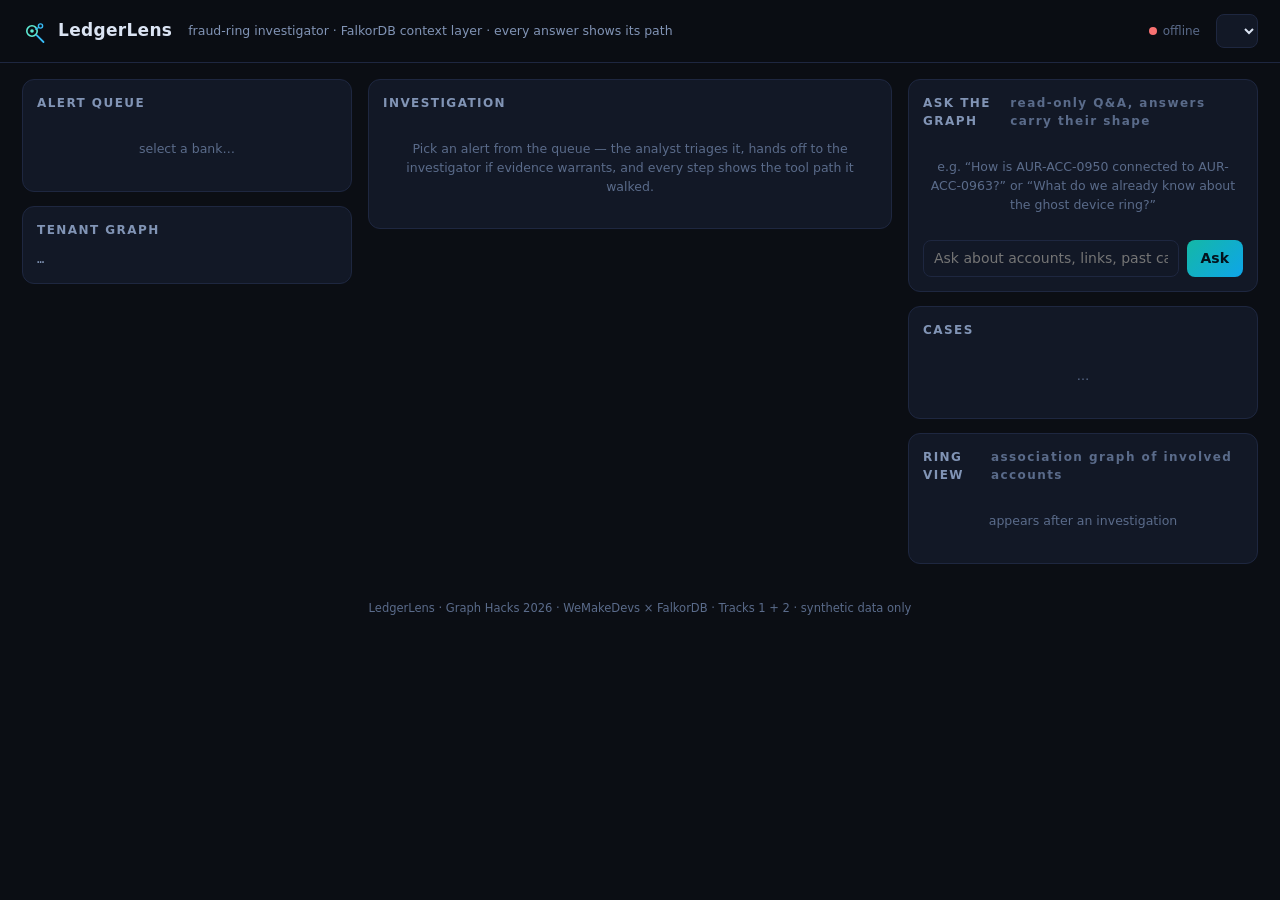
==== static/console.html @ 5d5193ed "Agents, console, MCP, tests, docs, deploy artifacts - two-agent investigation loop (intake-analyst -" ====
<!DOCTYPE html>
<html lang="en">
<head>
<meta charset="utf-8">
<meta name="viewport" content="width=device-width, initial-scale=1">
<title>LedgerLens — fraud-ring investigator</title>
<style>
  :root {
    --bg: #0b0e14; --panel: #121826; --panel2: #0f1420; --line: #1e2740;
    --text: #dbe4f3; --dim: #8194b5; --faint: #5a6b8a;
    --accent: #5eead4; --accent2: #38bdf8; --warn: #fbbf24; --bad: #f87171; --good: #34d399;
    --mono: ui-monospace, "SF Mono", "Cascadia Code", Menlo, Consolas, monospace;
  }
  * { box-sizing: border-box; margin: 0; padding: 0; }
  body { background: var(--bg); color: var(--text); font: 14px/1.5 ui-sans-serif, system-ui, "Segoe UI", sans-serif; }
  header { display: flex; align-items: center; gap: 16px; padding: 14px 22px; border-bottom: 1px solid var(--line); position: sticky; top: 0; background: rgba(11,14,20,.92); backdrop-filter: blur(6px); z-index: 10; }
  .logo { display: flex; align-items: center; gap: 10px; font-weight: 700; font-size: 17px; letter-spacing: .3px; }
  .logo svg { display: block; }
  .tagline { color: var(--dim); font-size: 12.5px; }
  header .spacer { flex: 1; }
  select, button, input { font: inherit; }
  select, input { background: var(--panel); color: var(--text); border: 1px solid var(--line); border-radius: 8px; padding: 7px 10px; }
  button { background: linear-gradient(135deg, #14b8a6, #0ea5e9); color: #04121c; font-weight: 700; border: 0; border-radius: 8px; padding: 8px 14px; cursor: pointer; }
  button:disabled { opacity: .45; cursor: wait; }
  button.ghost { background: var(--panel); color: var(--accent); border: 1px solid var(--line); font-weight: 500; }
  #health { display: flex; align-items: center; gap: 6px; color: var(--faint); font-size: 12px; }
  .dot { width: 8px; height: 8px; border-radius: 50%; background: var(--bad); }
  .dot.ok { background: var(--good); }
  main { display: grid; grid-template-columns: 330px 1fr 350px; gap: 16px; padding: 16px 22px; max-width: 1650px; margin: 0 auto; }
  .col { display: flex; flex-direction: column; gap: 14px; min-width: 0; }
  .panel { background: var(--panel); border: 1px solid var(--line); border-radius: 12px; padding: 14px; }
  .panel h2 { font-size: 12px; text-transform: uppercase; letter-spacing: .12em; color: var(--dim); margin-bottom: 10px; display: flex; justify-content: space-between; align-items: center; }
  .alert-card { background: var(--panel2); border: 1px solid var(--line); border-radius: 10px; padding: 12px; margin-bottom: 10px; }
  .alert-card .row1 { display: flex; justify-content: space-between; gap: 8px; margin-bottom: 6px; }
  .alert-id { font-family: var(--mono); font-size: 12px; color: var(--accent2); }
  .sev { font-size: 11px; font-weight: 700; padding: 2px 8px; border-radius: 999px; }
  .sev.s5, .sev.s4 { background: rgba(248,113,113,.16); color: var(--bad); }
  .sev.s3 { background: rgba(251,191,36,.16); color: var(--warn); }
  .sev.s2, .sev.s1 { background: rgba(139,164,199,.14); color: var(--dim); }
  .alert-kind { color: var(--dim); font-size: 12px; margin-bottom: 6px; font-family: var(--mono); }
  .alert-summary { color: var(--text); font-size: 13px; margin-bottom: 10px; }
  .alert-card button { width: 100%; padding: 7px; }
  .verdict { background: var(--panel2); border: 1px solid var(--line); border-left: 3px solid var(--accent); border-radius: 10px; padding: 12px 14px; margin-bottom: 12px; }
  .verdict .head { display: flex; gap: 8px; align-items: center; margin-bottom: 8px; flex-wrap: wrap; }
  .agent-name { font-weight: 700; font-size: 13px; }
  .shape { font-family: var(--mono); font-size: 11px; padding: 2px 8px; border-radius: 6px; background: rgba(94,234,212,.13); color: var(--accent); }
  .shape.from_memory { background: rgba(56,189,248,.13); color: var(--accent2); }
  .shape.not_in_graph { background: rgba(251,191,36,.13); color: var(--warn); }
  .shape.unknown_entity { background: rgba(139,164,199,.13); color: var(--dim); }
  .shape.action { background: rgba(52,211,153,.13); color: var(--good); }
  .conf { color: var(--faint); font-size: 11.5px; }
  .verdict .body { font-size: 13px; white-space: pre-wrap; }
  .handoff { display: flex; align-items: center; gap: 8px; color: var(--accent2); font-size: 12px; font-family: var(--mono); margin: -6px 0 12px 4px; }
  .turn { display: flex; gap: 10px; padding: 6px 10px; border-bottom: 1px solid var(--line); font-size: 12.5px; align-items: baseline; }
  .turn:last-child { border-bottom: 0; }
  .turn .agent { flex: 0 0 130px; font-family: var(--mono); font-size: 11px; color: var(--faint); text-align: right; }
  .turn .tool { font-family: var(--mono); color: var(--accent2); flex: 0 0 175px; }
  .turn .summ { color: var(--dim); overflow: hidden; text-overflow: ellipsis; }
  .turn.err .summ, .turn.err .tool { color: var(--warn); }
  .case-row { padding: 9px 10px; border: 1px solid var(--line); background: var(--panel2); border-radius: 10px; margin-bottom: 9px; cursor: pointer; }
  .case-row:hover { border-color: var(--accent); }
  .case-row .t { font-weight: 600; font-size: 13px; margin-bottom: 3px; }
  .case-row .m { color: var(--dim); font-size: 12px; display: flex; gap: 10px; }
  .badge { font-size: 11px; font-weight: 700; padding: 1px 7px; border-radius: 5px; }
  .badge.closed { background: rgba(52,211,153,.13); color: var(--good); }
  .badge.open { background: rgba(251,191,36,.13); color: var(--warn); }
  .chatbox { display: flex; gap: 8px; margin-top: 8px; }
  .chatbox input { flex: 1; }
  .msg { background: var(--panel2); border: 1px solid var(--line); border-radius: 10px; padding: 10px 12px; margin-bottom: 9px; font-size: 13px; }
  .msg .q { color: var(--dim); font-size: 12px; margin-bottom: 4px; }
  .graphviz { width: 100%; height: auto; }
  .legend { display: flex; gap: 12px; color: var(--faint); font-size: 11px; margin-top: 6px; flex-wrap: wrap; }
  .legend span b { display: inline-block; width: 9px; height: 9px; border-radius: 50%; margin-right: 4px; }
  .empty { color: var(--faint); font-size: 12.5px; padding: 18px 0; text-align: center; }
  .stats { color: var(--dim); font-size: 12px; font-family: var(--mono); line-height: 1.7; }
  a { color: var(--accent2); }
  footer { text-align: center; color: var(--faint); font-size: 11.5px; padding: 20px; }
</style>
</head>
<body>
<header>
  <div class="logo">
    <svg width="26" height="26" viewBox="0 0 26 26" fill="none">
      <circle cx="10" cy="13" r="5.2" stroke="#5eead4" stroke-width="1.6"/>
      <circle cx="10" cy="13" r="1.8" fill="#5eead4"/>
      <path d="M14.6 17.2 L21.5 24" stroke="#38bdf8" stroke-width="1.8" stroke-linecap="round"/>
      <circle cx="18.5" cy="8" r="2.1" stroke="#38bdf8" stroke-width="1.4"/>
      <path d="M13.2 11.4 L17.2 9.2" stroke="#38bdf8" stroke-width="1.2"/>
    </svg>
    LedgerLens
  </div>
  <div class="tagline">fraud-ring investigator · FalkorDB context layer · every answer shows its path</div>
  <div class="spacer"></div>
  <div id="health"><span class="dot" id="hdot"></span><span id="htxt">…</span></div>
  <select id="tenant"></select>
</header>

<main>
  <div class="col">
    <div class="panel">
      <h2>Alert queue <span id="alert-count"></span></h2>
      <div id="alerts"><div class="empty">select a bank…</div></div>
    </div>
    <div class="panel">
      <h2>Tenant graph</h2>
      <div class="stats" id="stats">…</div>
    </div>
  </div>

  <div class="col">
    <div class="panel">
      <h2>Investigation <span id="inv-status"></span></h2>
      <div id="investigation"><div class="empty">Pick an alert from the queue — the analyst triages it, hands off to the investigator if evidence warrants, and every step shows the tool path it walked.</div></div>
    </div>
  </div>

  <div class="col">
    <div class="panel">
      <h2>Ask the graph <span style="color:var(--faint);text-transform:none">read-only Q&amp;A, answers carry their shape</span></h2>
      <div id="chatlog"><div class="empty">e.g. “How is AUR-ACC-0950 connected to AUR-ACC-0963?” or “What do we already know about the ghost device ring?”</div></div>
      <div class="chatbox">
        <input id="chat-input" placeholder="Ask about accounts, links, past cases…" autocomplete="off">
        <button id="chat-send">Ask</button>
      </div>
    </div>
    <div class="panel">
      <h2>Cases</h2>
      <div id="cases"><div class="empty">…</div></div>
    </div>
    <div class="panel">
      <h2>Ring view <span style="color:var(--faint);text-transform:none">association graph of involved accounts</span></h2>
      <div id="ringview" class="empty">appears after an investigation</div>
      <div class="legend" id="ringlegend" style="display:none">
        <span><b style="background:var(--good)"></b>active</span>
        <span><b style="background:var(--bad)"></b>frozen</span>
        <span><b style="background:var(--faint)"></b>line = shared device / address / owner</span>
      </div>
    </div>
  </div>
</main>
<footer>LedgerLens · Graph Hacks 2026 · WeMakeDevs × FalkorDB · Tracks 1 + 2 · synthetic data only</footer>

<script>
const $ = (id) => document.getElementById(id);
let TENANT = null;
let CHAT_SESSION = null;

async function api(path, opts) {
  const res = await fetch(path, opts);
  if (!res.ok) throw new Error((await res.json().catch(() => ({}))).detail || res.status);
  return res.json();
}

function el(html) { const t = document.createElement('template'); t.innerHTML = html.trim(); return t.content.firstChild; }
const esc = (s) => String(s ?? '').replace(/[&<>"']/g, c => ({'&':'&amp;','<':'&lt;','>':'&gt;','"':'&quot;',"'":'&#39;'}[c]));

function shapeBadge(shape) {
  return `<span class="shape ${esc(shape)}">${esc(shape)}</span>`;
}
function sevClass(s) { return 's' + Math.max(1, Math.min(5, s)); }

async function loadHealth() {
  try {
    const h = await api('/healthz');
    $('hdot').className = 'dot' + (h.ok ? ' ok' : '');
    $('htxt').textContent = h.ok ? `FalkorDB ✓ (${h.tenants.length} tenants) · LLM ${h.llm_configured ? '✓' : '✗'}` : 'FalkorDB down';
    const sel = $('tenant');
    sel.innerHTML = (h.tenants || []).map(t => `<option ${t === TENANT ? 'selected' : ''}>${esc(t)}</option>`).join('');
    if (!TENANT && h.tenants.length) { TENANT = h.tenants[0]; sel.value = TENANT; }
    if (h.tenants.length) refreshTenant();
  } catch (e) { $('htxt').textContent = 'offline'; }
}

function refreshTenant() {
  loadAlerts(); loadStats(); loadCases();
}

async function loadStats() {
  const s = await api(`/api/tenants/${TENANT}/stats`);
  const nodes = (s.data?.nodes || []).map(n => `${n.label}: ${n.count}`).join('<br>');
  $('stats').innerHTML = esc(s.summary || '') + '<br><br>' + nodes;
}

async function loadAlerts() {
  const r = await api(`/api/tenants/${TENANT}/alerts?status=open`);
  const wrap = $('alerts');
  $('alert-count').textContent = r.data.alerts.length + ' open';
  wrap.innerHTML = '';
  if (!r.data.alerts.length) { wrap.innerHTML = '<div class="empty">no open alerts</div>'; return; }
  r.data.alerts.forEach(a => {
    const card = el(`<div class="alert-card">
      <div class="row1"><span class="alert-id">${esc(a.id)}</span><span class="sev ${sevClass(a.severity)}">sev ${a.severity}</span></div>
      <div class="alert-kind">${esc(a.kind)} · ${esc(a.account)} (${esc(a.account_name)}) · ${esc((a.amount||0).toLocaleString())}</div>
      <div class="alert-summary">${esc(a.summary)}</div>
      <button onclick="investigate('${esc(a.id)}', this)">Investigate</button>
    </div>`);
    wrap.appendChild(card);
  });
}

async function loadCases() {
  const r = await api(`/api/tenants/${TENANT}/cases`);
  const wrap = $('cases');
  wrap.innerHTML = '';
  if (!r.data.cases.length) { wrap.innerHTML = '<div class="empty">no cases yet</div>'; return; }
  r.data.cases.slice(0, 12).forEach(c => {
    const row = el(`<div class="case-row" onclick="openCase('${esc(c.id)}')">
      <div class="t">${esc(c.title)}</div>
      <div class="m"><span>${esc(c.id)}</span><span class="badge ${esc(c.status)}">${esc(c.status)}</span><span>sev ${c.severity}</span></div>
    </div>`);
    wrap.appendChild(row);
  });
}

async function openCase(id) {
  const r = await api(`/api/tenants/${TENANT}/case/${id}`);
  const d = r.data;
  const div = el(`<div class="msg"><div class="q">${esc(d.id)} · ${esc(d.title)} <span class="badge ${esc(d.status)}">${esc(d.status)}</span></div>
    <div><b>Outcome:</b> ${esc(d.outcome || '—')}</div>
    <div style="margin-top:6px;color:var(--dim)"><b>Findings:</b><br>${(d.findings||[]).map(f => '· ' + esc(f.text)).join('<br>') || '—'}</div>
    <div style="margin-top:6px;color:var(--dim)"><b>Actions:</b><br>${(d.actions||[]).map(a => `· ${esc(a.kind)} @ ${esc(a.at)} — ${esc(a.reason||'')}`).join('<br>') || '—'}</div>
  </div>`);
  $('chatlog').prepend(div);
}

async function investigate(alertId, btn) {
  if (btn) btn.disabled = true;
  $('inv-status').textContent = '· running…';
  $('investigation').innerHTML = '<div class="empty">Analyst walking the graph…</div>';
  try {
    const r = await api(`/api/tenants/${TENANT}/investigate`, {
      method: 'POST', headers: {'Content-Type': 'application/json'},
      body: JSON.stringify({alert_id: alertId}),
    });
    renderInvestigation(r);
  } catch (e) {
    $('investigation').innerHTML = `<div class="empty">investigation failed: ${esc(e.message)}</div>`;
  }
  if (btn) btn.disabled = false;
  $('inv-status').textContent = '';
  loadAlerts(); loadCases();
}

function renderInvestigation(r) {
  const box = $('investigation');
  box.innerHTML = '';
  if (r.analyst_final) {
    box.appendChild(el(`<div class="verdict">
      <div class="head"><span class="agent-name">intake-analyst</span>${shapeBadge(r.analyst_final.shape)}
        <span class="conf">confidence ${esc(r.analyst_final.confidence)} · verdict ${esc(r.analyst_final.verdict || '—')}</span></div>
      <div class="body">${esc(r.analyst_final.summary || '')}</div></div>`));
  }
  if (r.handoff) {
    box.appendChild(el(`<div class="handoff">↳ HANDS_OFF ${esc(r.analyst_session_id)} → ${esc(r.investigator_session_id)} · case ${esc(r.case_id)}</div>`));
  }
  if (r.investigator_final) {
    box.appendChild(el(`<div class="verdict" style="border-left-color:var(--accent2)">
      <div class="head"><span class="agent-name">case-investigator</span>${shapeBadge(r.investigator_final.shape)}
        <span class="conf">confidence ${esc(r.investigator_final.confidence)} · verdict ${esc(r.investigator_final.verdict || '—')}</span></div>
      <div class="body">${esc(r.investigator_final.summary || '')}</div></div>`));
  }
  if (r.turns && r.turns.length) {
    const trail = el('<div></div>');
    r.turns.forEach(t => {
      trail.appendChild(el(`<div class="turn ${t.ok ? '' : 'err'}">
        <span class="agent">${esc(t.agent)}</span><span class="tool">${t.ok ? '✓' : '✗'} ${esc(t.tool)}</span>
        <span class="summ">${esc(t.summary || '')}</span></div>`));
    });
    const wrap = el('<div class="panel" style="background:var(--panel2);padding:6px 4px;margin-top:10px"></div>');
    const h = el('<div class="turn"><span class="agent" style="color:var(--dim)">evidence trail</span><span class="tool" style="color:var(--dim)">tool</span><span class="summ" style="color:var(--dim)">result</span></div>');
    wrap.appendChild(h); wrap.appendChild(trail);
    box.appendChild(wrap);
  }
  loadRing(r);
}

async function loadRing(r) {
  const ids = new Set();
  (r.turns || []).forEach(t => {
    if (t.tool === 'find_rings') return;
    if (t.tool === 'freeze_account') ids.add(t.arguments.account_id);
    if (t.tool === 'open_case') (t.arguments.account_ids || []).forEach(i => ids.add(i));
    if (t.tool === 'get_account_profile') ids.add(t.arguments.account_id);
  });
  // include the biggest component found during the investigation
  (r.turns || []).forEach(t => {
    if (t.tool === 'find_rings' && t.data && t.data.components) {
      const best = t.data.components.slice().sort((a, b) => b.internal_transfer_edges - a.internal_transfer_edges)[0];
      if (best) best.member_ids.forEach(i => ids.add(i));
    }
  });
  if (!ids.size) return;
  const g = await api(`/api/tenants/${TENANT}/graph?ids=${encodeURIComponent([...ids].join(','))}`);
  drawRing(g.data);
}

function drawRing(data) {
  const nodes = data.nodes, edges = data.edges;
  if (!nodes.length) return;
  const W = 320, H = 250, cx = W / 2, cy = H / 2, R = Math.min(W, H) / 2 - 34;
  nodes.forEach((n, i) => {
    const a = (2 * Math.PI * i) / nodes.length - Math.PI / 2;
    n.x = cx + R * Math.cos(a); n.y = cy + R * Math.sin(a);
  });
  const byId = Object.fromEntries(nodes.map(n => [n.id, n]));
  const lines = edges.filter(e => byId[e.source] && byId[e.target])
    .map(e => `<line x1="${byId[e.source].x}" y1="${byId[e.source].y}" x2="${byId[e.target].x}" y2="${byId[e.target].y}" stroke="#5a6b8a" stroke-width="1" opacity=".55"/>`).join('');
  const circles = nodes.map(n => `
    <circle cx="${n.x}" cy="${n.y}" r="13" fill="${n.status === 'frozen' ? '#f87171' : '#34d399'}" stroke="#0b0e14" stroke-width="2"/>
    <text x="${n.x}" y="${n.y + 28}" text-anchor="middle" fill="#8194b5" font-size="9" font-family="ui-monospace,monospace">${n.id.slice(-4)}</text>`).join('');
  $('ringview').innerHTML = `<svg class="graphviz" viewBox="0 0 ${W} ${H}">${lines}${circles}</svg>`;
  $('ringlegend').style.display = 'flex';
}

async function ask() {
  const input = $('chat-input');
  const q = input.value.trim();
  if (!q) return;
  input.value = '';
  const holder = el(`<div class="msg"><div class="q">you asked: ${esc(q)}</div><div class="empty" style="padding:6px 0">walking the graph…</div></div>`);
  $('chatlog').prepend(holder);
  try {
    const r = await api(`/api/tenants/${TENANT}/ask`, {
      method: 'POST', headers: {'Content-Type': 'application/json'},
      body: JSON.stringify({message: q, session_id: CHAT_SESSION}),
    });
    CHAT_SESSION = r.session_id;
    const a = r.answer || {};
    const turns = (r.turns || []).map(t => `<div class="turn ${t.ok ? '' : 'err'}"><span class="tool" style="flex:0 0 175px">${t.ok ? '✓' : '✗'} ${esc(t.tool)}</span><span class="summ">${esc(t.summary || '')}</span></div>`).join('');
    holder.innerHTML = `<div class="q">you asked: ${esc(q)}</div>
      <div>${shapeBadge(a.shape || 'not_in_graph')} <span class="conf">confidence ${esc(a.confidence ?? '—')}</span></div>
      <div style="margin-top:6px">${esc(a.summary || r.answer_text || '')}</div>
      ${turns ? `<div style="margin-top:8px;border-top:1px solid var(--line);padding-top:6px">${turns}</div>` : ''}`;
  } catch (e) {
    holder.innerHTML = `<div class="q">you asked: ${esc(q)}</div><div style="color:var(--bad)">failed: ${esc(e.message)}</div>`;
  }
}

$('chat-send').onclick = ask;
$('chat-input').addEventListener('keydown', e => { if (e.key === 'Enter') ask(); });
$('tenant').addEventListener('change', e => { TENANT = e.target.value; CHAT_SESSION = null; refreshTenant(); });

loadHealth();
setInterval(loadHealth, 30000);
</script>
</body>
</html>
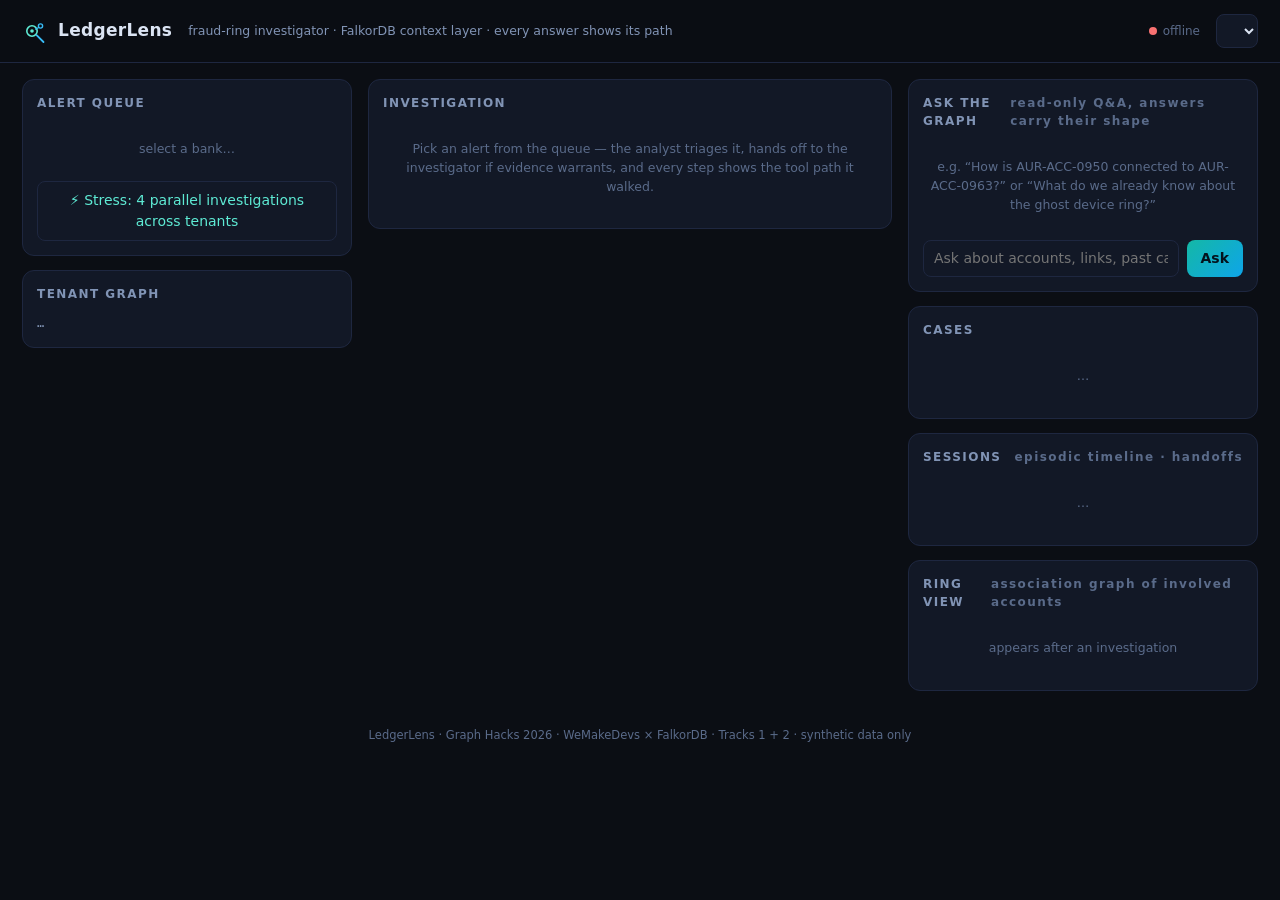
==== commit 5cf90938: "Track 2+3 depth: memory evolution, policies, sessions, concurrency demo - learn_lesson: closing a ca" ====
--- a/static/console.html
+++ b/static/console.html
@@ -98,8 +98,9 @@
 <main>
   <div class="col">
     <div class="panel">
-      <h2>Alert queue <span id="alert-count"></span></h2>
-      <div id="alerts"><div class="empty">select a bank…</div></div>
+    <h2>Alert queue <span id="alert-count"></span></h2>
+    <div id="alerts"><div class="empty">select a bank…</div></div>
+    <button class="ghost" style="width:100%;margin-top:4px" onclick="runBench(this)" id="bench-btn">⚡ Stress: 4 parallel investigations across tenants</button>
     </div>
     <div class="panel">
       <h2>Tenant graph</h2>
@@ -126,6 +127,10 @@
     <div class="panel">
       <h2>Cases</h2>
       <div id="cases"><div class="empty">…</div></div>
+    </div>
+    <div class="panel">
+      <h2>Sessions <span style="color:var(--faint);text-transform:none">episodic timeline · handoffs</span></h2>
+      <div id="sessions"><div class="empty">…</div></div>
     </div>
     <div class="panel">
       <h2>Ring view <span style="color:var(--faint);text-transform:none">association graph of involved accounts</span></h2>
@@ -163,7 +168,9 @@
   try {
     const h = await api('/healthz');
     $('hdot').className = 'dot' + (h.ok ? ' ok' : '');
-    $('htxt').textContent = h.ok ? `FalkorDB ✓ (${h.tenants.length} tenants) · LLM ${h.llm_configured ? '✓' : '✗'}` : 'FalkorDB down';
+    $('htxt').textContent = h.ok
+      ? `FalkorDB ✓ (${h.tenants.length} tenants) · LLM ${h.llm_configured ? '✓' : '✗'}${h.live_feed ? ' · LIVE feed' : ''}`
+      : 'FalkorDB down';
     const sel = $('tenant');
     sel.innerHTML = (h.tenants || []).map(t => `<option ${t === TENANT ? 'selected' : ''}>${esc(t)}</option>`).join('');
     if (!TENANT && h.tenants.length) { TENANT = h.tenants[0]; sel.value = TENANT; }
@@ -172,7 +179,24 @@
 }
 
 function refreshTenant() {
-  loadAlerts(); loadStats(); loadCases();
+  loadAlerts(); loadStats(); loadCases(); loadSessions();
+}
+
+async function loadSessions() {
+  const r = await api(`/api/tenants/${TENANT}/sessions`);
+  const wrap = $('sessions');
+  wrap.innerHTML = '';
+  if (!r.data.sessions.length) { wrap.innerHTML = '<div class="empty">no sessions yet</div>'; return; }
+  r.data.sessions.slice(0, 10).forEach(s => {
+    const handoff = (s.handed_from && s.handed_from.length)
+      ? `<div style="color:var(--accent2);font-size:11px;font-family:var(--mono)">↳ hands_off from ${esc(s.handed_from[0])}</div>` : '';
+    wrap.appendChild(el(`<div class="case-row">
+      <div class="t" style="font-size:12.5px">${esc(s.agent)} <span style="color:var(--faint);font-family:var(--mono)">${esc(s.id)}</span></div>
+      ${handoff}
+      <div class="m"><span>${esc((s.started_at || '').replace('T',' ').split('+')[0])}</span>
+      <span>📝 ${s.findings} finding(s)</span><span>💬 ${s.messages} msg(s)</span></div>
+    </div>`));
+  });
 }
 
 async function loadStats() {
@@ -215,7 +239,8 @@
 async function openCase(id) {
   const r = await api(`/api/tenants/${TENANT}/case/${id}`);
   const d = r.data;
-  const div = el(`<div class="msg"><div class="q">${esc(d.id)} · ${esc(d.title)} <span class="badge ${esc(d.status)}">${esc(d.status)}</span></div>
+  const div = el(`<div class="msg"><div class="q">${esc(d.id)} · ${esc(d.title)} <span class="badge ${esc(d.status)}">${esc(d.status)}</span>
+      <a href="/api/tenants/${TENANT}/case/${esc(id)}/report" target="_blank" style="float:right;font-size:11.5px">📄 report.md</a></div>
     <div><b>Outcome:</b> ${esc(d.outcome || '—')}</div>
     <div style="margin-top:6px;color:var(--dim)"><b>Findings:</b><br>${(d.findings||[]).map(f => '· ' + esc(f.text)).join('<br>') || '—'}</div>
     <div style="margin-top:6px;color:var(--dim)"><b>Actions:</b><br>${(d.actions||[]).map(a => `· ${esc(a.kind)} @ ${esc(a.at)} — ${esc(a.reason||'')}`).join('<br>') || '—'}</div>
@@ -295,7 +320,7 @@
 }
 
 function drawRing(data) {
-  const nodes = data.nodes, edges = data.edges;
+  const nodes = data.nodes, edges = data.edges, transfers = data.transfers || [];
   if (!nodes.length) return;
   const W = 320, H = 250, cx = W / 2, cy = H / 2, R = Math.min(W, H) / 2 - 34;
   nodes.forEach((n, i) => {
@@ -305,11 +330,31 @@
   const byId = Object.fromEntries(nodes.map(n => [n.id, n]));
   const lines = edges.filter(e => byId[e.source] && byId[e.target])
     .map(e => `<line x1="${byId[e.source].x}" y1="${byId[e.source].y}" x2="${byId[e.target].x}" y2="${byId[e.target].y}" stroke="#5a6b8a" stroke-width="1" opacity=".55"/>`).join('');
+  const money = transfers.filter(e => byId[e.source] && byId[e.target])
+    .map(e => `<line x1="${byId[e.source].x}" y1="${byId[e.source].y}" x2="${byId[e.target].x}" y2="${byId[e.target].y}" stroke="#38bdf8" stroke-width="1.8" stroke-dasharray="4 3" opacity=".8"/>`).join('');
   const circles = nodes.map(n => `
     <circle cx="${n.x}" cy="${n.y}" r="13" fill="${n.status === 'frozen' ? '#f87171' : '#34d399'}" stroke="#0b0e14" stroke-width="2"/>
     <text x="${n.x}" y="${n.y + 28}" text-anchor="middle" fill="#8194b5" font-size="9" font-family="ui-monospace,monospace">${n.id.slice(-4)}</text>`).join('');
-  $('ringview').innerHTML = `<svg class="graphviz" viewBox="0 0 ${W} ${H}">${lines}${circles}</svg>`;
+  $('ringview').innerHTML = `<svg class="graphviz" viewBox="0 0 ${W} ${H}">${lines}${money}${circles}</svg>`;
   $('ringlegend').style.display = 'flex';
+}
+
+async function runBench(btn) {
+  if (btn) { btn.disabled = true; btn.textContent = '⚡ running parallel investigations…'; }
+  const box = $('investigation');
+  $('inv-status').textContent = '· stress bench';
+  box.innerHTML = '<div class="empty">Running 4 parallel investigations across tenants — watch the case list grow…</div>';
+  try {
+    const r = await api('/api/bench', {method: 'POST'});
+    box.innerHTML = '';
+    const rows = (r.results || []).map(x => `<div class="turn"><span class="agent">${esc(x.tenant)}</span><span class="tool">${esc(x.alert_id)}</span><span class="summ">${x.error ? '✗ ' + esc(x.error) : '✓ ' + esc(x.verdict || 'no_case') + ' · ' + esc(x.seconds) + 's · ' + esc(x.tool_calls) + ' tool calls · case ' + esc(x.case_id || '—')}</span></div>`).join('');
+    box.appendChild(el(`<div class="verdict"><div class="head"><span class="agent-name">stress bench</span><span class="shape action">high-concurrency</span><span class="conf">${esc(r.parallelism)} parallel investigations · ${esc(r.wall_seconds)}s wall time</span></div>${rows}</div>`));
+  } catch (e) {
+    box.innerHTML = `<div class="empty">bench failed: ${esc(e.message)}</div>`;
+  }
+  if (btn) { btn.disabled = false; btn.textContent = '⚡ Stress: 4 parallel investigations across tenants'; }
+  $('inv-status').textContent = '';
+  loadAlerts(); loadCases(); loadSessions();
 }
 
 async function ask() {
@@ -328,6 +373,8 @@
     const a = r.answer || {};
     const turns = (r.turns || []).map(t => `<div class="turn ${t.ok ? '' : 'err'}"><span class="tool" style="flex:0 0 175px">${t.ok ? '✓' : '✗'} ${esc(t.tool)}</span><span class="summ">${esc(t.summary || '')}</span></div>`).join('');
     holder.innerHTML = `<div class="q">you asked: ${esc(q)}</div>
+      ${r.recalled && (r.recalled.findings || r.recalled.prior_session)
+        ? `<div style="color:var(--accent2);font-size:11.5px;margin-bottom:6px">🧠 new session — recalled ${esc(r.recalled.findings)} finding(s) from prior sessions${r.recalled.prior_session ? ' · prior chat: ' + esc(r.recalled.prior_session) : ''}</div>` : ''}
       <div>${shapeBadge(a.shape || 'not_in_graph')} <span class="conf">confidence ${esc(a.confidence ?? '—')}</span></div>
       <div style="margin-top:6px">${esc(a.summary || r.answer_text || '')}</div>
       ${turns ? `<div style="margin-top:8px;border-top:1px solid var(--line);padding-top:6px">${turns}</div>` : ''}`;
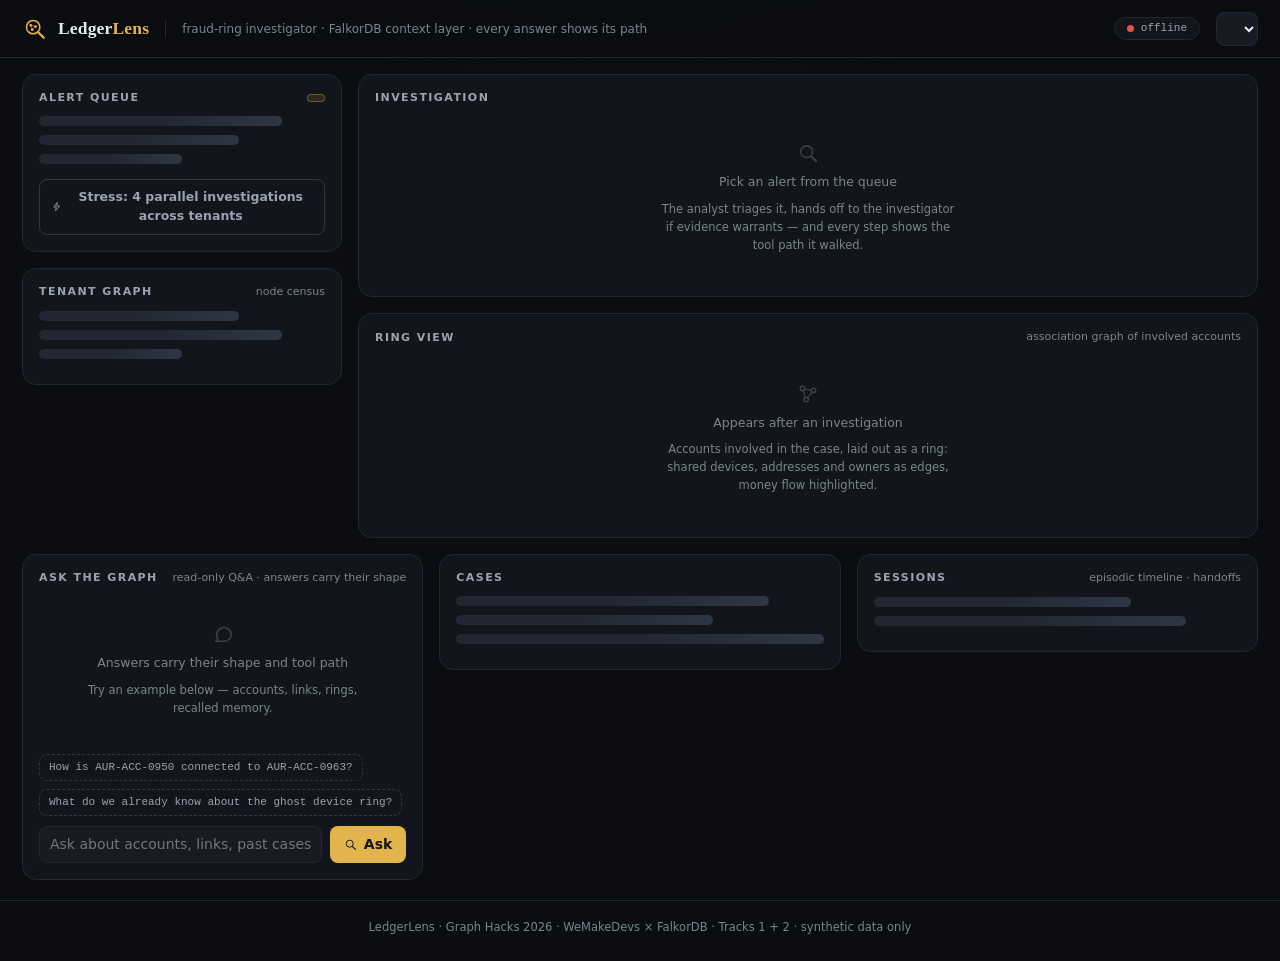
==== commit 42051213: "console: full UI/UX redesign — forensic-ledger design system Replace the teal-on-navy default look w" ====
--- a/static/console.html
+++ b/static/console.html
@@ -3,144 +3,323 @@
 <head>
 <meta charset="utf-8">
 <meta name="viewport" content="width=device-width, initial-scale=1">
+<meta name="color-scheme" content="dark">
 <title>LedgerLens — fraud-ring investigator</title>
+<link rel="icon" type="image/svg+xml" href="data:image/svg+xml,%3Csvg xmlns='http://www.w3.org/2000/svg' viewBox='0 0 28 28'%3E%3Crect width='28' height='28' rx='6' fill='%230B0D11'/%3E%3Ccircle cx='12' cy='12' r='7.2' stroke='%23E3B34C' stroke-width='1.7' fill='none'/%3E%3Cpath d='M17.2 17.2L23.4 23.4' stroke='%23E3B34C' stroke-width='2.4' stroke-linecap='round'/%3E%3Ccircle cx='9.5' cy='10' r='1.5' fill='%23E3B34C'/%3E%3Ccircle cx='14.6' cy='11.4' r='1.5' fill='%23E3B34C'/%3E%3Ccircle cx='11' cy='14.6' r='1.5' fill='%23E3B34C'/%3E%3C/svg%3E">
 <style>
   :root {
-    --bg: #0b0e14; --panel: #121826; --panel2: #0f1420; --line: #1e2740;
-    --text: #dbe4f3; --dim: #8194b5; --faint: #5a6b8a;
-    --accent: #5eead4; --accent2: #38bdf8; --warn: #fbbf24; --bad: #f87171; --good: #34d399;
+    /* forensic-ledger palette — one brand accent, semantic colors stay functional */
+    --bg: #0b0d11; --surface: #12151c; --surface-2: #171b24;
+    --line: #222733; --line-2: #2f3644;
+    --text: #e7eaf0; --dim: #9ba3b2; --faint: #79858d;
+    --gold: #e3b34c; --gold-hi: #f2cd7e; --gold-ink: #14161a;
+    --gold-dim: rgba(227,179,76,.13); --gold-line: rgba(227,179,76,.35);
+    --info: #6ba6e8; --good: #3ecf8e; --bad: #e5534b; --warn: #ee9d4a;
     --mono: ui-monospace, "SF Mono", "Cascadia Code", Menlo, Consolas, monospace;
+    --serif: Georgia, "Times New Roman", serif;
+    --sans: ui-sans-serif, system-ui, "Segoe UI", Roboto, "Helvetica Neue", sans-serif;
   }
   * { box-sizing: border-box; margin: 0; padding: 0; }
-  body { background: var(--bg); color: var(--text); font: 14px/1.5 ui-sans-serif, system-ui, "Segoe UI", sans-serif; }
-  header { display: flex; align-items: center; gap: 16px; padding: 14px 22px; border-bottom: 1px solid var(--line); position: sticky; top: 0; background: rgba(11,14,20,.92); backdrop-filter: blur(6px); z-index: 10; }
-  .logo { display: flex; align-items: center; gap: 10px; font-weight: 700; font-size: 17px; letter-spacing: .3px; }
-  .logo svg { display: block; }
-  .tagline { color: var(--dim); font-size: 12.5px; }
+  html { scrollbar-color: var(--line-2) var(--bg); }
+  body { background: var(--bg); color: var(--text); font: 14px/1.5 var(--sans); }
+  body::before { content: ""; position: fixed; inset: 0; pointer-events: none; z-index: 0;
+    background: radial-gradient(640px 300px at 50% -100px, rgba(227,179,76,.05), transparent 70%); }
+  ::selection { background: rgba(227,179,76,.28); }
+  ::-webkit-scrollbar { width: 10px; height: 10px; }
+  ::-webkit-scrollbar-thumb { background: var(--line-2); border-radius: 5px; border: 2px solid var(--bg); }
+  :is(button, input, select, [role="button"]):focus-visible { outline: 2px solid var(--gold); outline-offset: 2px; }
+
+  /* ── header ─────────────────────────────────────────── */
+  header { display: flex; align-items: center; gap: 16px; height: 58px; padding: 0 22px;
+    border-bottom: 1px solid var(--line); position: sticky; top: 0; z-index: 10;
+    background: rgba(11,13,17,.88); backdrop-filter: blur(10px); }
+  .brand { display: flex; align-items: center; gap: 10px; }
+  .brand svg { display: block; }
+  .word { font: 700 17.5px/1 var(--serif); letter-spacing: .01em; }
+  .word i { font-style: normal; color: var(--gold); }
+  .tagline { color: var(--faint); font-size: 12px; padding-left: 16px; border-left: 1px solid var(--line); }
   header .spacer { flex: 1; }
-  select, button, input { font: inherit; }
-  select, input { background: var(--panel); color: var(--text); border: 1px solid var(--line); border-radius: 8px; padding: 7px 10px; }
-  button { background: linear-gradient(135deg, #14b8a6, #0ea5e9); color: #04121c; font-weight: 700; border: 0; border-radius: 8px; padding: 8px 14px; cursor: pointer; }
-  button:disabled { opacity: .45; cursor: wait; }
-  button.ghost { background: var(--panel); color: var(--accent); border: 1px solid var(--line); font-weight: 500; }
-  #health { display: flex; align-items: center; gap: 6px; color: var(--faint); font-size: 12px; }
-  .dot { width: 8px; height: 8px; border-radius: 50%; background: var(--bad); }
-  .dot.ok { background: var(--good); }
-  main { display: grid; grid-template-columns: 330px 1fr 350px; gap: 16px; padding: 16px 22px; max-width: 1650px; margin: 0 auto; }
-  .col { display: flex; flex-direction: column; gap: 14px; min-width: 0; }
-  .panel { background: var(--panel); border: 1px solid var(--line); border-radius: 12px; padding: 14px; }
-  .panel h2 { font-size: 12px; text-transform: uppercase; letter-spacing: .12em; color: var(--dim); margin-bottom: 10px; display: flex; justify-content: space-between; align-items: center; }
-  .alert-card { background: var(--panel2); border: 1px solid var(--line); border-radius: 10px; padding: 12px; margin-bottom: 10px; }
-  .alert-card .row1 { display: flex; justify-content: space-between; gap: 8px; margin-bottom: 6px; }
-  .alert-id { font-family: var(--mono); font-size: 12px; color: var(--accent2); }
-  .sev { font-size: 11px; font-weight: 700; padding: 2px 8px; border-radius: 999px; }
-  .sev.s5, .sev.s4 { background: rgba(248,113,113,.16); color: var(--bad); }
-  .sev.s3 { background: rgba(251,191,36,.16); color: var(--warn); }
-  .sev.s2, .sev.s1 { background: rgba(139,164,199,.14); color: var(--dim); }
-  .alert-kind { color: var(--dim); font-size: 12px; margin-bottom: 6px; font-family: var(--mono); }
-  .alert-summary { color: var(--text); font-size: 13px; margin-bottom: 10px; }
-  .alert-card button { width: 100%; padding: 7px; }
-  .verdict { background: var(--panel2); border: 1px solid var(--line); border-left: 3px solid var(--accent); border-radius: 10px; padding: 12px 14px; margin-bottom: 12px; }
+  .hpill { display: flex; align-items: center; gap: 7px; border: 1px solid var(--line); background: var(--surface);
+    border-radius: 999px; padding: 5px 12px; font: 500 11px/1 var(--mono); color: var(--dim); white-space: nowrap; }
+  .dot { width: 7px; height: 7px; border-radius: 50%; background: var(--bad); flex: none; }
+  .dot.ok { background: var(--good); box-shadow: 0 0 0 3px rgba(62,207,142,.14); }
+
+  /* ── controls ───────────────────────────────────────── */
+  select, input { font: inherit; background: var(--surface-2); color: var(--text);
+    border: 1px solid var(--line); border-radius: 8px; padding: 7px 10px; transition: border-color .14s, box-shadow .14s; }
+  select:hover, input:hover { border-color: var(--line-2); }
+  select:focus, input:focus { outline: none; border-color: var(--gold-line); box-shadow: 0 0 0 3px var(--gold-dim); }
+  button { font: inherit; }
+  .btn { display: inline-flex; align-items: center; justify-content: center; gap: 7px;
+    background: var(--gold); color: var(--gold-ink); font-weight: 650; border: 0; border-radius: 8px;
+    padding: 8px 14px; cursor: pointer; transition: background .14s, transform .1s; }
+  .btn:hover { background: var(--gold-hi); }
+  .btn:active { transform: translateY(1px); }
+  .btn:disabled { opacity: .5; cursor: wait; }
+  .btn svg { flex: none; }
+  .btn-ghost { display: inline-flex; align-items: center; justify-content: center; gap: 8px; width: 100%;
+    background: transparent; color: var(--dim); border: 1px solid var(--line-2); border-radius: 8px;
+    padding: 8px 12px; font-weight: 550; font-size: 12.5px; cursor: pointer;
+    transition: border-color .14s, background .14s, color .14s; }
+  .btn-ghost:hover { border-color: var(--gold-line); background: var(--gold-dim); color: var(--gold); }
+  .btn-ghost:disabled { opacity: .5; cursor: wait; }
+  .btn-block { width: 100%; padding: 7px 10px; font-size: 12.5px; }
+  .btn-quiet { display: inline-flex; align-items: center; justify-content: center; gap: 7px; width: 100%;
+    background: var(--gold-dim); color: var(--gold); border: 1px solid var(--gold-line); border-radius: 8px;
+    padding: 7px 10px; font-weight: 600; font-size: 12.5px; cursor: pointer;
+    transition: background .14s, color .14s, border-color .14s; }
+  .btn-quiet:hover:not(:disabled) { background: var(--gold); color: var(--gold-ink); border-color: var(--gold); }
+  .btn-quiet:disabled { opacity: .5; cursor: wait; }
+
+  /* ── layout ─────────────────────────────────────────── */
+  main { display: grid; grid-template-columns: 340px minmax(0,1fr) 360px; gap: 16px;
+    padding: 16px 22px 8px; max-width: 1640px; margin: 0 auto; position: relative; z-index: 1; }
+  .col { display: flex; flex-direction: column; gap: 16px; min-width: 0; }
+  .panel { background: var(--surface); border: 1px solid var(--line); border-radius: 14px; padding: 16px; }
+  .panel h2 { font: 700 11px/1.2 var(--sans); text-transform: uppercase; letter-spacing: .13em;
+    color: var(--dim); margin-bottom: 12px; display: flex; justify-content: space-between;
+    align-items: center; gap: 10px; flex-wrap: wrap; }
+  .h2-sub { font: 400 11px/1.3 var(--sans); text-transform: none; letter-spacing: 0; color: var(--faint); }
+  .chip { font: 600 10.5px/1 var(--mono); color: var(--gold); background: var(--gold-dim);
+    border: 1px solid var(--gold-line); padding: 3px 8px; border-radius: 999px; letter-spacing: 0; }
+
+  /* ── pills & badges ────────────────────────────────── */
+  .pill { display: inline-flex; align-items: center; font: 700 10.5px/1 var(--sans);
+    letter-spacing: .02em; padding: 3px 8px; border-radius: 999px; border: 1px solid transparent; white-space: nowrap; }
+  .pill.s5, .pill.s4 { color: var(--bad); background: rgba(229,83,75,.11); border-color: rgba(229,83,75,.32); }
+  .pill.s3 { color: var(--warn); background: rgba(238,157,74,.11); border-color: rgba(238,157,74,.32); }
+  .pill.s2, .pill.s1 { color: var(--dim); background: rgba(155,163,178,.09); border-color: rgba(155,163,178,.28); }
+  .pill.st-closed { color: var(--good); background: rgba(62,207,142,.1); border-color: rgba(62,207,142,.3); }
+  .pill.st-open { color: var(--warn); background: rgba(238,157,74,.1); border-color: rgba(238,157,74,.3); }
+  .shape { font: 600 10.5px/1.5 var(--mono); padding: 2px 8px; border-radius: 6px;
+    background: rgba(227,179,76,.12); color: var(--gold); border: 1px solid rgba(227,179,76,.28); }
+  .shape.from_memory { background: rgba(107,166,232,.11); color: var(--info); border-color: rgba(107,166,232,.28); }
+  .shape.not_in_graph { background: rgba(238,157,74,.11); color: var(--warn); border-color: rgba(238,157,74,.28); }
+  .shape.unknown_entity { background: rgba(155,163,178,.1); color: var(--dim); border-color: rgba(155,163,178,.26); }
+  .shape.action { background: rgba(62,207,142,.1); color: var(--good); border-color: rgba(62,207,142,.28); }
+
+  /* ── alert queue ───────────────────────────────────── */
+  .alert { --sev: var(--faint); background: var(--surface-2); border: 1px solid var(--line);
+    border-left: 3px solid var(--sev); border-radius: 10px; padding: 12px 14px; margin-bottom: 10px; }
+  .alert.s5, .alert.s4 { --sev: var(--bad); }
+  .alert.s3 { --sev: var(--warn); }
+  .alert .row1 { display: flex; justify-content: space-between; align-items: center; gap: 8px; margin-bottom: 5px; }
+  .aid { font: 600 12px/1 var(--mono); color: var(--gold); }
+  .kind { color: var(--faint); font: 400 11px/1.4 var(--mono); margin-bottom: 6px; }
+  .alert .summary { color: var(--text); font-size: 13px; line-height: 1.45; margin-bottom: 11px; }
+  .alert .btn-quiet { padding: 7px 10px; font-size: 12.5px; }
+
+  /* ── stats ──────────────────────────────────────────── */
+  .stats-lead { color: var(--dim); font-size: 12.5px; line-height: 1.55; margin-bottom: 12px; }
+  .stat-row { display: grid; grid-template-columns: 104px 1fr 42px; align-items: center; gap: 10px; padding: 4.5px 0; }
+  .stat-row .l { font-size: 12.5px; color: var(--text); }
+  .bar { height: 3px; background: var(--line); border-radius: 2px; overflow: hidden; }
+  .bar i { display: block; height: 100%; background: var(--gold); opacity: .5; border-radius: 2px; }
+  .stat-row .v { font: 500 12px/1 var(--mono); color: var(--dim); text-align: right; }
+
+  /* ── investigation ─────────────────────────────────── */
+  .verdict { background: var(--surface-2); border: 1px solid var(--line); border-left: 3px solid var(--gold);
+    border-radius: 10px; padding: 13px 15px; margin-bottom: 12px; }
+  .verdict.investigator { border-left-color: var(--info); }
   .verdict .head { display: flex; gap: 8px; align-items: center; margin-bottom: 8px; flex-wrap: wrap; }
-  .agent-name { font-weight: 700; font-size: 13px; }
-  .shape { font-family: var(--mono); font-size: 11px; padding: 2px 8px; border-radius: 6px; background: rgba(94,234,212,.13); color: var(--accent); }
-  .shape.from_memory { background: rgba(56,189,248,.13); color: var(--accent2); }
-  .shape.not_in_graph { background: rgba(251,191,36,.13); color: var(--warn); }
-  .shape.unknown_entity { background: rgba(139,164,199,.13); color: var(--dim); }
-  .shape.action { background: rgba(52,211,153,.13); color: var(--good); }
-  .conf { color: var(--faint); font-size: 11.5px; }
-  .verdict .body { font-size: 13px; white-space: pre-wrap; }
-  .handoff { display: flex; align-items: center; gap: 8px; color: var(--accent2); font-size: 12px; font-family: var(--mono); margin: -6px 0 12px 4px; }
-  .turn { display: flex; gap: 10px; padding: 6px 10px; border-bottom: 1px solid var(--line); font-size: 12.5px; align-items: baseline; }
+  .agent-name { font-weight: 650; font-size: 13px; }
+  .conf { color: var(--faint); font: 400 11.5px/1 var(--mono); }
+  .verdict .body { font-size: 13.5px; line-height: 1.6; white-space: pre-wrap; }
+  .handoff { display: flex; align-items: center; gap: 7px; color: var(--info);
+    font: 500 11.5px/1.4 var(--mono); margin: -4px 0 12px 4px; }
+  .handoff svg { flex: none; }
+
+  .trail { border: 1px solid var(--line); border-radius: 10px; margin-top: 12px; background: var(--surface-2);
+    max-height: 520px; overflow-y: auto; }
+  .trail-head, .turn { display: grid; grid-template-columns: 128px 208px minmax(0, 1fr); gap: 10px; align-items: baseline; }
+  .trail-head { position: sticky; top: 0; z-index: 1; background: var(--surface-2); }
+  .trail-head { padding: 8px 14px; border-bottom: 1px solid var(--line);
+    font: 700 10px/1.2 var(--sans); text-transform: uppercase; letter-spacing: .12em; color: var(--faint); }
+  .turn { padding: 5.5px 14px; border-bottom: 1px solid var(--line); font-size: 12px; transition: background .12s; }
   .turn:last-child { border-bottom: 0; }
-  .turn .agent { flex: 0 0 130px; font-family: var(--mono); font-size: 11px; color: var(--faint); text-align: right; }
-  .turn .tool { font-family: var(--mono); color: var(--accent2); flex: 0 0 175px; }
-  .turn .summ { color: var(--dim); overflow: hidden; text-overflow: ellipsis; }
+  .turn:hover { background: rgba(255,255,255,.015); }
+  .turn .agent { font: 400 11px/1.4 var(--mono); color: var(--faint); text-align: right; }
+  .turn .tool { font: 500 11.5px/1.4 var(--mono); color: var(--dim); }
+  .turn .tool .ok { color: var(--good); } .turn .tool .no { color: var(--bad); }
+  .turn .summ { color: var(--dim); min-width: 0; display: -webkit-box; -webkit-line-clamp: 2; -webkit-box-orient: vertical; overflow: hidden; }
   .turn.err .summ, .turn.err .tool { color: var(--warn); }
-  .case-row { padding: 9px 10px; border: 1px solid var(--line); background: var(--panel2); border-radius: 10px; margin-bottom: 9px; cursor: pointer; }
-  .case-row:hover { border-color: var(--accent); }
-  .case-row .t { font-weight: 600; font-size: 13px; margin-bottom: 3px; }
-  .case-row .m { color: var(--dim); font-size: 12px; display: flex; gap: 10px; }
-  .badge { font-size: 11px; font-weight: 700; padding: 1px 7px; border-radius: 5px; }
-  .badge.closed { background: rgba(52,211,153,.13); color: var(--good); }
-  .badge.open { background: rgba(251,191,36,.13); color: var(--warn); }
-  .chatbox { display: flex; gap: 8px; margin-top: 8px; }
+
+  /* ── chat / ask ────────────────────────────────────── */
+  .msg { background: var(--surface-2); border: 1px solid var(--line); border-radius: 10px;
+    padding: 11px 13px; margin-bottom: 10px; font-size: 13px; }
+  .msg .q { display: flex; gap: 6px; align-items: baseline; color: var(--faint); font: 400 11.5px/1.4 var(--mono); margin-bottom: 7px; }
+  .msg .q svg { flex: none; transform: translateY(2px); }
+  .msg .recall { display: flex; gap: 6px; align-items: center; color: var(--info);
+    font: 500 11px/1.4 var(--mono); margin-bottom: 7px; }
+  .msg .answer { line-height: 1.55; }
+  .msg .shaperow { display: flex; gap: 8px; align-items: center; flex-wrap: wrap; margin-bottom: 7px; }
+  .msg .mini-trail { margin-top: 9px; border-top: 1px solid var(--line); padding-top: 4px; border-radius: 0; }
+  .msg .mini-trail .turn { display: grid; grid-template-columns: 208px minmax(0, 1fr); padding: 4.5px 0; border-bottom: 0; }
+  .case-doc { border-left: 3px solid var(--gold); }
+  .case-doc .doc-head { display: flex; justify-content: space-between; align-items: center; gap: 8px;
+    flex-wrap: wrap; margin-bottom: 7px; }
+  .case-doc .doc-head .id { font: 600 11.5px/1 var(--mono); color: var(--gold); }
+  .case-doc .doc-head a { font: 500 11px/1 var(--mono); color: var(--dim); display: inline-flex; gap: 5px; align-items: center; }
+  .case-doc .doc-head a:hover { color: var(--gold); }
+  .case-doc .out { font-size: 13px; }
+  .case-doc .list { margin-top: 6px; color: var(--dim); font-size: 12.5px; line-height: 1.6; }
+  .case-doc .list b { color: var(--text); font-weight: 600; }
+  .chatbox { display: flex; gap: 8px; margin-top: 10px; }
   .chatbox input { flex: 1; }
-  .msg { background: var(--panel2); border: 1px solid var(--line); border-radius: 10px; padding: 10px 12px; margin-bottom: 9px; font-size: 13px; }
-  .msg .q { color: var(--dim); font-size: 12px; margin-bottom: 4px; }
-  .graphviz { width: 100%; height: auto; }
-  .legend { display: flex; gap: 12px; color: var(--faint); font-size: 11px; margin-top: 6px; flex-wrap: wrap; }
-  .legend span b { display: inline-block; width: 9px; height: 9px; border-radius: 50%; margin-right: 4px; }
-  .empty { color: var(--faint); font-size: 12.5px; padding: 18px 0; text-align: center; }
-  .stats { color: var(--dim); font-size: 12px; font-family: var(--mono); line-height: 1.7; }
-  a { color: var(--accent2); }
-  footer { text-align: center; color: var(--faint); font-size: 11.5px; padding: 20px; }
+  .ex-row { display: flex; gap: 8px; flex-wrap: wrap; margin-top: 10px; }
+  .ex { font: 400 11px/1.4 var(--mono); color: var(--dim); background: transparent;
+    border: 1px dashed var(--line-2); border-radius: 8px; padding: 5px 9px; cursor: pointer;
+    transition: color .14s, border-color .14s; }
+  .ex:hover { color: var(--gold); border-color: var(--gold-line); }
+
+  /* ── cases / sessions rows ──────────────────────────── */
+  .row { position: relative; padding: 10px 30px 10px 12px; border: 1px solid var(--line);
+    background: var(--surface-2); border-radius: 10px; margin-bottom: 9px; cursor: pointer;
+    transition: border-color .14s; }
+  .row:hover { border-color: var(--gold-line); }
+  .row .t { font-weight: 600; font-size: 13px; margin-bottom: 4px; }
+  .row .m { display: flex; gap: 10px; align-items: center; color: var(--faint); font: 400 11px/1.3 var(--mono); flex-wrap: wrap; }
+  .row .chev { position: absolute; right: 12px; top: 50%; transform: translateY(-50%); color: var(--faint); }
+  .row:hover .chev { color: var(--gold); }
+  .row .sid { color: var(--faint); font-weight: 400; font-size: 10.5px; }
+  .hoffs { display: flex; gap: 5px; align-items: center; color: var(--info); font: 500 10.5px/1.4 var(--mono); margin: 3px 0; }
+
+  /* ── ring view ─────────────────────────────────────── */
+  .graphviz { width: 100%; height: auto; display: block; }
+  .legend { display: flex; gap: 14px; color: var(--faint); font-size: 11px; margin-top: 10px; flex-wrap: wrap; }
+  .legend span { display: inline-flex; align-items: center; gap: 5px; }
+  .legend b { display: inline-block; width: 9px; height: 9px; border-radius: 50%; }
+  .legend b.lc-good { background: var(--good); }
+  .legend b.lc-bad { background: var(--bad); }
+  .legend b.lc-assoc { width: 14px; height: 0; border-radius: 0; border-top: 2px solid #3a4150; }
+  .legend b.lc-money { width: 14px; height: 0; border-radius: 0; border-top: 2px dashed var(--gold); }
+
+  /* ── states ─────────────────────────────────────────── */
+  .empty { display: flex; flex-direction: column; align-items: center; gap: 9px; text-align: center;
+    color: var(--faint); font-size: 12.5px; padding: 26px 12px; }
+  .empty svg { opacity: .4; }
+  .empty .hint { font-size: 11.5px; line-height: 1.55; max-width: 300px; color: var(--faint); }
+  .skel { height: 10px; border-radius: 5px; margin: 9px 0;
+    background: linear-gradient(90deg, var(--line) 25%, var(--line-2) 50%, var(--line) 75%);
+    background-size: 200% 100%; animation: shimmer 1.2s linear infinite; }
+  .skel.w70 { width: 70%; } .skel.w50 { width: 50%; } .skel.w85 { width: 85%; }
+  @keyframes shimmer { to { background-position: -200% 0; } }
+  .spin { animation: rot 1s linear infinite; }
+  @keyframes rot { to { transform: rotate(360deg); } }
+
+  a { color: var(--gold); }
+  footer { text-align: center; color: var(--faint); font-size: 11.5px; padding: 18px 22px 24px;
+    border-top: 1px solid var(--line); margin-top: 12px; }
+
+  /* ── responsive ────────────────────────────────────── */
+  @media (max-width: 1380px) {
+    main { grid-template-columns: 320px minmax(0,1fr); }
+    .col-r { grid-column: 1 / -1; display: grid; grid-template-columns: repeat(auto-fit, minmax(330px, 1fr)); align-items: start; }
+  }
+  @media (max-width: 920px) {
+    main { grid-template-columns: 1fr; }
+    .tagline { display: none; }
+    .col-r { display: flex; }
+  }
+  @media (prefers-reduced-motion: reduce) {
+    *, *::before, *::after { animation: none !important; transition: none !important; }
+  }
 </style>
 </head>
 <body>
 <header>
-  <div class="logo">
-    <svg width="26" height="26" viewBox="0 0 26 26" fill="none">
-      <circle cx="10" cy="13" r="5.2" stroke="#5eead4" stroke-width="1.6"/>
-      <circle cx="10" cy="13" r="1.8" fill="#5eead4"/>
-      <path d="M14.6 17.2 L21.5 24" stroke="#38bdf8" stroke-width="1.8" stroke-linecap="round"/>
-      <circle cx="18.5" cy="8" r="2.1" stroke="#38bdf8" stroke-width="1.4"/>
-      <path d="M13.2 11.4 L17.2 9.2" stroke="#38bdf8" stroke-width="1.2"/>
+  <div class="brand">
+    <svg width="26" height="26" viewBox="0 0 28 28" fill="none" aria-hidden="true">
+      <circle cx="12" cy="12" r="7.2" stroke="#e3b34c" stroke-width="1.7"/>
+      <path d="M17.2 17.2 L23.4 23.4" stroke="#e3b34c" stroke-width="2.4" stroke-linecap="round"/>
+      <circle cx="9.5" cy="10" r="1.5" fill="#e3b34c"/>
+      <circle cx="14.6" cy="11.4" r="1.5" fill="#e3b34c"/>
+      <circle cx="11" cy="14.6" r="1.5" fill="#e3b34c"/>
+      <path d="M9.5 10 L14.6 11.4 L11 14.6 Z" stroke="#e3b34c" stroke-width="1" opacity=".55"/>
     </svg>
-    LedgerLens
+    <span class="word">Ledger<i>Lens</i></span>
   </div>
   <div class="tagline">fraud-ring investigator · FalkorDB context layer · every answer shows its path</div>
   <div class="spacer"></div>
-  <div id="health"><span class="dot" id="hdot"></span><span id="htxt">…</span></div>
-  <select id="tenant"></select>
+  <div class="hpill" id="health"><span class="dot" id="hdot"></span><span id="htxt">connecting…</span></div>
+  <select id="tenant" aria-label="Tenant"></select>
 </header>
 
 <main>
-  <div class="col">
-    <div class="panel">
-    <h2>Alert queue <span id="alert-count"></span></h2>
-    <div id="alerts"><div class="empty">select a bank…</div></div>
-    <button class="ghost" style="width:100%;margin-top:4px" onclick="runBench(this)" id="bench-btn">⚡ Stress: 4 parallel investigations across tenants</button>
-    </div>
-    <div class="panel">
-      <h2>Tenant graph</h2>
-      <div class="stats" id="stats">…</div>
-    </div>
+  <div class="col col-l">
+    <section class="panel">
+      <h2>Alert queue <span class="chip" id="alert-count"></span></h2>
+      <div id="alerts"><div class="skel w85"></div><div class="skel w70"></div><div class="skel w50"></div></div>
+      <button class="btn-ghost" style="width:100%;margin-top:6px" onclick="runBench(this)" id="bench-btn">
+        <svg width="13" height="13" viewBox="0 0 16 16" fill="none" aria-hidden="true"><path d="M9 1 3 9h4l-1 6 7-8H8l1-6Z" stroke="currentColor" stroke-width="1.4" stroke-linejoin="round"/></svg>
+        Stress: 4 parallel investigations across tenants
+      </button>
+    </section>
+    <section class="panel">
+      <h2>Tenant graph <span class="h2-sub">node census</span></h2>
+      <div class="stats" id="stats"><div class="skel w70"></div><div class="skel w85"></div><div class="skel w50"></div></div>
+    </section>
   </div>
 
-  <div class="col">
-    <div class="panel">
-      <h2>Investigation <span id="inv-status"></span></h2>
-      <div id="investigation"><div class="empty">Pick an alert from the queue — the analyst triages it, hands off to the investigator if evidence warrants, and every step shows the tool path it walked.</div></div>
-    </div>
+  <div class="col col-c">
+    <section class="panel">
+      <h2>Investigation <span class="h2-sub" id="inv-status"></span></h2>
+      <div id="investigation">
+        <div class="empty">
+          <svg width="22" height="22" viewBox="0 0 24 24" fill="none" aria-hidden="true"><circle cx="10.5" cy="10.5" r="6.5" stroke="currentColor" stroke-width="1.6"/><path d="M15.5 15.5 21 21" stroke="currentColor" stroke-width="2" stroke-linecap="round"/></svg>
+          <div>Pick an alert from the queue</div>
+          <div class="hint">The analyst triages it, hands off to the investigator if evidence warrants — and every step shows the tool path it walked.</div>
+        </div>
+      </div>
+    </section>
+    <section class="panel">
+      <h2>Ring view <span class="h2-sub">association graph of involved accounts</span></h2>
+      <div id="ringview">
+        <div class="empty">
+          <svg width="22" height="22" viewBox="0 0 24 24" fill="none" aria-hidden="true"><circle cx="6" cy="6" r="2.4" stroke="currentColor" stroke-width="1.6"/><circle cx="18" cy="8" r="2.4" stroke="currentColor" stroke-width="1.6"/><circle cx="10" cy="18" r="2.4" stroke="currentColor" stroke-width="1.6"/><path d="M8.3 6.8 15.6 7.7M7 8.3l2.2 7.3M16.3 10 11.9 16" stroke="currentColor" stroke-width="1.3"/></svg>
+          <div>Appears after an investigation</div>
+          <div class="hint">Accounts involved in the case, laid out as a ring: shared devices, addresses and owners as edges, money flow highlighted.</div>
+        </div>
+      </div>
+      <div class="legend" id="ringlegend" style="display:none">
+        <span><b class="lc-good"></b>active</span>
+        <span><b class="lc-bad"></b>frozen</span>
+        <span><b class="lc-assoc"></b>association</span>
+        <span><b class="lc-money"></b>money flow</span>
+      </div>
+    </section>
   </div>
 
-  <div class="col">
-    <div class="panel">
-      <h2>Ask the graph <span style="color:var(--faint);text-transform:none">read-only Q&amp;A, answers carry their shape</span></h2>
-      <div id="chatlog"><div class="empty">e.g. “How is AUR-ACC-0950 connected to AUR-ACC-0963?” or “What do we already know about the ghost device ring?”</div></div>
+  <div class="col col-r">
+    <section class="panel">
+      <h2>Ask the graph <span class="h2-sub">read-only Q&amp;A · answers carry their shape</span></h2>
+      <div id="chatlog">
+        <div class="empty">
+          <svg width="22" height="22" viewBox="0 0 24 24" fill="none" aria-hidden="true"><path d="M21 12a8 8 0 0 1-8 8H4l2.5-2.5A8 8 0 1 1 21 12Z" stroke="currentColor" stroke-width="1.6" stroke-linejoin="round"/></svg>
+          <div>Answers carry their shape and tool path</div>
+          <div class="hint">Try an example below — accounts, links, rings, recalled memory.</div>
+        </div>
+        <div class="ex-row">
+          <button class="ex" onclick="fillAsk(this)">How is AUR-ACC-0950 connected to AUR-ACC-0963?</button>
+          <button class="ex" onclick="fillAsk(this)">What do we already know about the ghost device ring?</button>
+        </div>
+      </div>
       <div class="chatbox">
         <input id="chat-input" placeholder="Ask about accounts, links, past cases…" autocomplete="off">
-        <button id="chat-send">Ask</button>
+        <button class="btn" id="chat-send">
+          <svg width="13" height="13" viewBox="0 0 24 24" fill="none" aria-hidden="true"><circle cx="10.5" cy="10.5" r="6.5" stroke="currentColor" stroke-width="1.8"/><path d="M15.5 15.5 21 21" stroke="currentColor" stroke-width="2.2" stroke-linecap="round"/></svg>
+          Ask
+        </button>
       </div>
-    </div>
-    <div class="panel">
+    </section>
+    <section class="panel">
       <h2>Cases</h2>
-      <div id="cases"><div class="empty">…</div></div>
-    </div>
-    <div class="panel">
-      <h2>Sessions <span style="color:var(--faint);text-transform:none">episodic timeline · handoffs</span></h2>
-      <div id="sessions"><div class="empty">…</div></div>
-    </div>
-    <div class="panel">
-      <h2>Ring view <span style="color:var(--faint);text-transform:none">association graph of involved accounts</span></h2>
-      <div id="ringview" class="empty">appears after an investigation</div>
-      <div class="legend" id="ringlegend" style="display:none">
-        <span><b style="background:var(--good)"></b>active</span>
-        <span><b style="background:var(--bad)"></b>frozen</span>
-        <span><b style="background:var(--faint)"></b>line = shared device / address / owner</span>
-      </div>
-    </div>
+      <div id="cases"><div class="skel w85"></div><div class="skel w70"></div><div class="skel w60"></div></div>
+    </section>
+    <section class="panel">
+      <h2>Sessions <span class="h2-sub">episodic timeline · handoffs</span></h2>
+      <div id="sessions"><div class="skel w70"></div><div class="skel w85"></div></div>
+    </section>
   </div>
 </main>
 <footer>LedgerLens · Graph Hacks 2026 · WeMakeDevs × FalkorDB · Tracks 1 + 2 · synthetic data only</footer>
@@ -150,6 +329,17 @@
 let TENANT = null;
 let CHAT_SESSION = null;
 
+const IC = {
+  note: '<svg width="12" height="12" viewBox="0 0 16 16" fill="none" aria-hidden="true"><path d="M3 2h7l3 3v9H3V2Z" stroke="currentColor" stroke-width="1.4" stroke-linejoin="round"/><path d="M6 7h4M6 10h4" stroke="currentColor" stroke-width="1.2"/></svg>',
+  msg: '<svg width="12" height="12" viewBox="0 0 16 16" fill="none" aria-hidden="true"><path d="M14 8a6 6 0 0 1-6 6H3l1.8-1.8A6 6 0 1 1 14 8Z" stroke="currentColor" stroke-width="1.4" stroke-linejoin="round"/></svg>',
+  brain: '<svg width="12" height="12" viewBox="0 0 16 16" fill="none" aria-hidden="true"><path d="M6 3.5c-2 0-3.5 1.2-3.5 3 0 1.2.6 2 1.5 2.5V11c0 1 .8 1.8 1.8 1.8H7.5V3.5H6ZM10 3.5c2 0 3.5 1.2 3.5 3 0 1.2-.6 2-1.5 2.5V11c0 1-.8 1.8-1.8 1.8H8.5V3.5H10Z" stroke="currentColor" stroke-width="1.3" stroke-linejoin="round"/></svg>',
+  arrow: '<svg width="12" height="12" viewBox="0 0 16 16" fill="none" aria-hidden="true"><path d="M3 4h7M10 4v7" stroke="currentColor" stroke-width="1.5"/><path d="M7 8l3 3 3-3" stroke="currentColor" stroke-width="1.5" fill="none" stroke-linecap="round" stroke-linejoin="round"/></svg>',
+  chev: '<svg width="12" height="12" viewBox="0 0 16 16" fill="none" aria-hidden="true"><path d="M6 3l5 5-5 5" stroke="currentColor" stroke-width="1.6" stroke-linecap="round" stroke-linejoin="round"/></svg>',
+  doc: '<svg width="11" height="11" viewBox="0 0 16 16" fill="none" aria-hidden="true"><path d="M3 2h7l3 3v9H3V2Z" stroke="currentColor" stroke-width="1.4" stroke-linejoin="round"/><path d="M6 7h4M6 10h4" stroke="currentColor" stroke-width="1.2"/></svg>',
+  q: '<svg width="12" height="12" viewBox="0 0 16 16" fill="none" aria-hidden="true"><path d="M13 3v10M6.5 3v6.5a2.5 2.5 0 0 0 5 0" stroke="currentColor" stroke-width="1.6" stroke-linecap="round"/></svg>',
+  spin: '<svg class="spin" width="18" height="18" viewBox="0 0 24 24" fill="none" aria-hidden="true"><circle cx="12" cy="12" r="9" stroke="currentColor" stroke-width="2.2" opacity=".22"/><path d="M21 12a9 9 0 0 0-9-9" stroke="currentColor" stroke-width="2.2" stroke-linecap="round"/></svg>',
+};
+
 async function api(path, opts) {
   const res = await fetch(path, opts);
   if (!res.ok) throw new Error((await res.json().catch(() => ({}))).detail || res.status);
@@ -163,13 +353,17 @@
   return `<span class="shape ${esc(shape)}">${esc(shape)}</span>`;
 }
 function sevClass(s) { return 's' + Math.max(1, Math.min(5, s)); }
+function emptyBox(title, hint, icon) {
+  return `<div class="empty">${icon ? icon : ''}<div>${esc(title)}</div>${hint ? `<div class="hint">${esc(hint)}</div>` : ''}</div>`;
+}
+function fillAsk(btn) { const i = $('chat-input'); i.value = btn.textContent.trim(); i.focus(); }
 
 async function loadHealth() {
   try {
     const h = await api('/healthz');
     $('hdot').className = 'dot' + (h.ok ? ' ok' : '');
     $('htxt').textContent = h.ok
-      ? `FalkorDB ✓ (${h.tenants.length} tenants) · LLM ${h.llm_configured ? '✓' : '✗'}${h.live_feed ? ' · LIVE feed' : ''}`
+      ? `FalkorDB · ${h.tenants.length} tenants · LLM ${h.llm_configured ? 'live' : 'off'}${h.live_feed ? ' · live feed' : ''}`
       : 'FalkorDB down';
     const sel = $('tenant');
     sel.innerHTML = (h.tenants || []).map(t => `<option ${t === TENANT ? 'selected' : ''}>${esc(t)}</option>`).join('');
@@ -186,23 +380,28 @@
   const r = await api(`/api/tenants/${TENANT}/sessions`);
   const wrap = $('sessions');
   wrap.innerHTML = '';
-  if (!r.data.sessions.length) { wrap.innerHTML = '<div class="empty">no sessions yet</div>'; return; }
+  if (!r.data.sessions.length) { wrap.innerHTML = emptyBox('no sessions yet'); return; }
   r.data.sessions.slice(0, 10).forEach(s => {
     const handoff = (s.handed_from && s.handed_from.length)
-      ? `<div style="color:var(--accent2);font-size:11px;font-family:var(--mono)">↳ hands_off from ${esc(s.handed_from[0])}</div>` : '';
-    wrap.appendChild(el(`<div class="case-row">
-      <div class="t" style="font-size:12.5px">${esc(s.agent)} <span style="color:var(--faint);font-family:var(--mono)">${esc(s.id)}</span></div>
+      ? `<div class="hoffs">${IC.arrow} hands_off from ${esc(s.handed_from[0])}</div>` : '';
+    wrap.appendChild(el(`<div class="row">
+      <div class="t">${esc(s.agent)} <span class="sid">${esc(s.id)}</span></div>
       ${handoff}
       <div class="m"><span>${esc((s.started_at || '').replace('T',' ').split('+')[0])}</span>
-      <span>📝 ${s.findings} finding(s)</span><span>💬 ${s.messages} msg(s)</span></div>
+      <span>${IC.note} ${s.findings} finding(s)</span><span>${IC.msg} ${s.messages} msg(s)</span></div>
     </div>`));
   });
 }
 
 async function loadStats() {
   const s = await api(`/api/tenants/${TENANT}/stats`);
-  const nodes = (s.data?.nodes || []).map(n => `${n.label}: ${n.count}`).join('<br>');
-  $('stats').innerHTML = esc(s.summary || '') + '<br><br>' + nodes;
+  const nodes = (s.data?.nodes || []);
+  const max = Math.max(...nodes.map(n => n.count), 1);
+  const rows = nodes.map(n => `
+    <div class="stat-row"><span class="l">${esc(n.label)}</span>
+      <span class="bar"><i style="width:${Math.max(4, Math.round(n.count / max * 100))}%"></i></span>
+      <span class="v">${esc(n.count)}</span></div>`).join('');
+  $('stats').innerHTML = `<div class="stats-lead">${esc(s.summary || '')}</div>${rows}`;
 }
 
 async function loadAlerts() {
@@ -210,13 +409,13 @@
   const wrap = $('alerts');
   $('alert-count').textContent = r.data.alerts.length + ' open';
   wrap.innerHTML = '';
-  if (!r.data.alerts.length) { wrap.innerHTML = '<div class="empty">no open alerts</div>'; return; }
+  if (!r.data.alerts.length) { wrap.innerHTML = emptyBox('no open alerts'); return; }
   r.data.alerts.forEach(a => {
-    const card = el(`<div class="alert-card">
-      <div class="row1"><span class="alert-id">${esc(a.id)}</span><span class="sev ${sevClass(a.severity)}">sev ${a.severity}</span></div>
-      <div class="alert-kind">${esc(a.kind)} · ${esc(a.account)} (${esc(a.account_name)}) · ${esc((a.amount||0).toLocaleString())}</div>
-      <div class="alert-summary">${esc(a.summary)}</div>
-      <button onclick="investigate('${esc(a.id)}', this)">Investigate</button>
+    const card = el(`<div class="alert ${sevClass(a.severity)}">
+      <div class="row1"><span class="aid">${esc(a.id)}</span><span class="pill ${sevClass(a.severity)}">sev ${a.severity}</span></div>
+      <div class="kind">${esc(a.kind)} · ${esc(a.account)} (${esc(a.account_name)}) · ${esc((a.amount||0).toLocaleString())}</div>
+      <div class="summary">${esc(a.summary)}</div>
+      <button class="btn-quiet" onclick="investigate('${esc(a.id)}', this)">Investigate</button>
     </div>`);
     wrap.appendChild(card);
   });
@@ -226,11 +425,12 @@
   const r = await api(`/api/tenants/${TENANT}/cases`);
   const wrap = $('cases');
   wrap.innerHTML = '';
-  if (!r.data.cases.length) { wrap.innerHTML = '<div class="empty">no cases yet</div>'; return; }
+  if (!r.data.cases.length) { wrap.innerHTML = emptyBox('no cases yet'); return; }
   r.data.cases.slice(0, 12).forEach(c => {
-    const row = el(`<div class="case-row" onclick="openCase('${esc(c.id)}')">
+    const row = el(`<div class="row" role="button" tabindex="0" onclick="openCase('${esc(c.id)}')">
       <div class="t">${esc(c.title)}</div>
-      <div class="m"><span>${esc(c.id)}</span><span class="badge ${esc(c.status)}">${esc(c.status)}</span><span>sev ${c.severity}</span></div>
+      <div class="m"><span>${esc(c.id)}</span><span class="pill st-${esc(c.status)}">${esc(c.status)}</span><span>sev ${c.severity}</span></div>
+      <span class="chev">${IC.chev}</span>
     </div>`);
     wrap.appendChild(row);
   });
@@ -239,19 +439,21 @@
 async function openCase(id) {
   const r = await api(`/api/tenants/${TENANT}/case/${id}`);
   const d = r.data;
-  const div = el(`<div class="msg"><div class="q">${esc(d.id)} · ${esc(d.title)} <span class="badge ${esc(d.status)}">${esc(d.status)}</span>
-      <a href="/api/tenants/${TENANT}/case/${esc(id)}/report" target="_blank" style="float:right;font-size:11.5px">📄 report.md</a></div>
-    <div><b>Outcome:</b> ${esc(d.outcome || '—')}</div>
-    <div style="margin-top:6px;color:var(--dim)"><b>Findings:</b><br>${(d.findings||[]).map(f => '· ' + esc(f.text)).join('<br>') || '—'}</div>
-    <div style="margin-top:6px;color:var(--dim)"><b>Actions:</b><br>${(d.actions||[]).map(a => `· ${esc(a.kind)} @ ${esc(a.at)} — ${esc(a.reason||'')}`).join('<br>') || '—'}</div>
+  const div = el(`<div class="msg case-doc">
+    <div class="doc-head"><span class="id">${esc(d.id)} · ${esc(d.title)} <span class="pill st-${esc(d.status)}">${esc(d.status)}</span></span>
+      <a href="/api/tenants/${TENANT}/case/${esc(id)}/report" target="_blank">${IC.doc} report.md</a></div>
+    <div class="out"><b>Outcome:</b> ${esc(d.outcome || '—')}</div>
+    <div class="list"><b>Findings:</b><br>${(d.findings||[]).map(f => '· ' + esc(f.text)).join('<br>') || '—'}</div>
+    <div class="list"><b>Actions:</b><br>${(d.actions||[]).map(a => `· ${esc(a.kind)} @ ${esc(a.at)} — ${esc(a.reason||'')}`).join('<br>') || '—'}</div>
   </div>`);
   $('chatlog').prepend(div);
 }
 
 async function investigate(alertId, btn) {
-  if (btn) btn.disabled = true;
-  $('inv-status').textContent = '· running…';
-  $('investigation').innerHTML = '<div class="empty">Analyst walking the graph…</div>';
+  if (btn) { btn.disabled = true; btn.textContent = 'Investigating…'; }
+  $('inv-status').textContent = 'running…';
+  $('investigation').innerHTML = `<div class="empty">${IC.spin}<div>Analyst walking the graph…</div>
+    <div class="hint">intake-analyst → case-investigator · every step shows its tool path</div></div>`;
   try {
     const r = await api(`/api/tenants/${TENANT}/investigate`, {
       method: 'POST', headers: {'Content-Type': 'application/json'},
@@ -259,9 +461,9 @@
     });
     renderInvestigation(r);
   } catch (e) {
-    $('investigation').innerHTML = `<div class="empty">investigation failed: ${esc(e.message)}</div>`;
-  }
-  if (btn) btn.disabled = false;
+    $('investigation').innerHTML = emptyBox(`investigation failed: ${e.message}`);
+  }
+  if (btn) { btn.disabled = false; btn.textContent = 'Investigate'; }
   $('inv-status').textContent = '';
   loadAlerts(); loadCases();
 }
@@ -276,25 +478,23 @@
       <div class="body">${esc(r.analyst_final.summary || '')}</div></div>`));
   }
   if (r.handoff) {
-    box.appendChild(el(`<div class="handoff">↳ HANDS_OFF ${esc(r.analyst_session_id)} → ${esc(r.investigator_session_id)} · case ${esc(r.case_id)}</div>`));
+    box.appendChild(el(`<div class="handoff">${IC.arrow} HANDS_OFF ${esc(r.analyst_session_id)} → ${esc(r.investigator_session_id)} · case ${esc(r.case_id)}</div>`));
   }
   if (r.investigator_final) {
-    box.appendChild(el(`<div class="verdict" style="border-left-color:var(--accent2)">
+    box.appendChild(el(`<div class="verdict investigator">
       <div class="head"><span class="agent-name">case-investigator</span>${shapeBadge(r.investigator_final.shape)}
         <span class="conf">confidence ${esc(r.investigator_final.confidence)} · verdict ${esc(r.investigator_final.verdict || '—')}</span></div>
       <div class="body">${esc(r.investigator_final.summary || '')}</div></div>`));
   }
   if (r.turns && r.turns.length) {
-    const trail = el('<div></div>');
+    const trail = el('<div class="trail"></div>');
+    trail.appendChild(el(`<div class="trail-head"><span>agent</span><span>tool</span><span>result</span></div>`));
     r.turns.forEach(t => {
       trail.appendChild(el(`<div class="turn ${t.ok ? '' : 'err'}">
-        <span class="agent">${esc(t.agent)}</span><span class="tool">${t.ok ? '✓' : '✗'} ${esc(t.tool)}</span>
-        <span class="summ">${esc(t.summary || '')}</span></div>`));
+        <span class="agent">${esc(t.agent)}</span><span class="tool"><span class="${t.ok ? 'ok' : 'no'}">${t.ok ? '✓' : '✗'}</span> ${esc(t.tool)}</span>
+        <span class="summ" title="${esc(t.summary || '')}">${esc(t.summary || '')}</span></div>`));
     });
-    const wrap = el('<div class="panel" style="background:var(--panel2);padding:6px 4px;margin-top:10px"></div>');
-    const h = el('<div class="turn"><span class="agent" style="color:var(--dim)">evidence trail</span><span class="tool" style="color:var(--dim)">tool</span><span class="summ" style="color:var(--dim)">result</span></div>');
-    wrap.appendChild(h); wrap.appendChild(trail);
-    box.appendChild(wrap);
+    box.appendChild(trail);
   }
   loadRing(r);
 }
@@ -322,37 +522,39 @@
 function drawRing(data) {
   const nodes = data.nodes, edges = data.edges, transfers = data.transfers || [];
   if (!nodes.length) return;
-  const W = 320, H = 250, cx = W / 2, cy = H / 2, R = Math.min(W, H) / 2 - 34;
+  const W = 760, H = 440, cx = W / 2, cy = H / 2, R = Math.min(W, H) / 2 - 46;
   nodes.forEach((n, i) => {
     const a = (2 * Math.PI * i) / nodes.length - Math.PI / 2;
     n.x = cx + R * Math.cos(a); n.y = cy + R * Math.sin(a);
   });
   const byId = Object.fromEntries(nodes.map(n => [n.id, n]));
   const lines = edges.filter(e => byId[e.source] && byId[e.target])
-    .map(e => `<line x1="${byId[e.source].x}" y1="${byId[e.source].y}" x2="${byId[e.target].x}" y2="${byId[e.target].y}" stroke="#5a6b8a" stroke-width="1" opacity=".55"/>`).join('');
+    .map(e => `<line x1="${byId[e.source].x}" y1="${byId[e.source].y}" x2="${byId[e.target].x}" y2="${byId[e.target].y}" stroke="#3a4150" stroke-width="1" opacity=".55"/>`).join('');
   const money = transfers.filter(e => byId[e.source] && byId[e.target])
-    .map(e => `<line x1="${byId[e.source].x}" y1="${byId[e.source].y}" x2="${byId[e.target].x}" y2="${byId[e.target].y}" stroke="#38bdf8" stroke-width="1.8" stroke-dasharray="4 3" opacity=".8"/>`).join('');
+    .map(e => `<line x1="${byId[e.source].x}" y1="${byId[e.source].y}" x2="${byId[e.target].x}" y2="${byId[e.target].y}" stroke="#e3b34c" stroke-width="1.8" stroke-dasharray="4 3" opacity=".85"/>`).join('');
   const circles = nodes.map(n => `
-    <circle cx="${n.x}" cy="${n.y}" r="13" fill="${n.status === 'frozen' ? '#f87171' : '#34d399'}" stroke="#0b0e14" stroke-width="2"/>
-    <text x="${n.x}" y="${n.y + 28}" text-anchor="middle" fill="#8194b5" font-size="9" font-family="ui-monospace,monospace">${n.id.slice(-4)}</text>`).join('');
+    <circle cx="${n.x}" cy="${n.y}" r="14" fill="${n.status === 'frozen' ? '#e5534b' : '#3ecf8e'}" stroke="#0b0d11" stroke-width="2.5"><title>${esc(n.id)} · ${esc(n.status)}</title></circle>
+    <text x="${n.x}" y="${n.y + 30}" text-anchor="middle" fill="#8b93a3" font-size="10" font-family="ui-monospace,Menlo,monospace">${n.id.slice(-4)}</text>`).join('');
   $('ringview').innerHTML = `<svg class="graphviz" viewBox="0 0 ${W} ${H}">${lines}${money}${circles}</svg>`;
   $('ringlegend').style.display = 'flex';
 }
 
 async function runBench(btn) {
-  if (btn) { btn.disabled = true; btn.textContent = '⚡ running parallel investigations…'; }
+  if (btn) { btn.dataset.orig = btn.innerHTML; btn.disabled = true; btn.textContent = '⚡ running parallel investigations…'; }
   const box = $('investigation');
-  $('inv-status').textContent = '· stress bench';
-  box.innerHTML = '<div class="empty">Running 4 parallel investigations across tenants — watch the case list grow…</div>';
+  $('inv-status').textContent = 'stress bench';
+  box.innerHTML = `<div class="empty">${IC.spin}<div>Running 4 parallel investigations across tenants</div>
+    <div class="hint">watch the case list grow…</div></div>`;
   try {
     const r = await api('/api/bench', {method: 'POST'});
     box.innerHTML = '';
-    const rows = (r.results || []).map(x => `<div class="turn"><span class="agent">${esc(x.tenant)}</span><span class="tool">${esc(x.alert_id)}</span><span class="summ">${x.error ? '✗ ' + esc(x.error) : '✓ ' + esc(x.verdict || 'no_case') + ' · ' + esc(x.seconds) + 's · ' + esc(x.tool_calls) + ' tool calls · case ' + esc(x.case_id || '—')}</span></div>`).join('');
-    box.appendChild(el(`<div class="verdict"><div class="head"><span class="agent-name">stress bench</span><span class="shape action">high-concurrency</span><span class="conf">${esc(r.parallelism)} parallel investigations · ${esc(r.wall_seconds)}s wall time</span></div>${rows}</div>`));
+    const rows = (r.results || []).map(x => `<div class="turn"><span class="agent">${esc(x.tenant)}</span><span class="tool"><span class="${x.error ? 'no' : 'ok'}">${x.error ? '✗' : '✓'}</span> ${esc(x.alert_id)}</span><span class="summ">${x.error ? esc(x.error) : esc(x.verdict || 'no_case') + ' · ' + esc(x.seconds) + 's · ' + esc(x.tool_calls) + ' tool calls · case ' + esc(x.case_id || '—')}</span></div>`).join('');
+    box.appendChild(el(`<div class="verdict"><div class="head"><span class="agent-name">stress bench</span><span class="shape action">high-concurrency</span><span class="conf">${esc(r.parallelism)} parallel investigations · ${esc(r.wall_seconds)}s wall time</span></div>
+      <div class="trail" style="margin-top:4px">${rows}</div></div>`));
   } catch (e) {
-    box.innerHTML = `<div class="empty">bench failed: ${esc(e.message)}</div>`;
-  }
-  if (btn) { btn.disabled = false; btn.textContent = '⚡ Stress: 4 parallel investigations across tenants'; }
+    box.innerHTML = emptyBox(`bench failed: ${e.message}`);
+  }
+  if (btn) { btn.disabled = false; btn.innerHTML = btn.dataset.orig; }
   $('inv-status').textContent = '';
   loadAlerts(); loadCases(); loadSessions();
 }
@@ -362,7 +564,8 @@
   const q = input.value.trim();
   if (!q) return;
   input.value = '';
-  const holder = el(`<div class="msg"><div class="q">you asked: ${esc(q)}</div><div class="empty" style="padding:6px 0">walking the graph…</div></div>`);
+  const holder = el(`<div class="msg"><div class="q">${IC.q} you asked: ${esc(q)}</div>
+    <div class="empty" style="padding:8px 0">${IC.spin}<div>walking the graph…</div></div></div>`);
   $('chatlog').prepend(holder);
   try {
     const r = await api(`/api/tenants/${TENANT}/ask`, {
@@ -371,21 +574,24 @@
     });
     CHAT_SESSION = r.session_id;
     const a = r.answer || {};
-    const turns = (r.turns || []).map(t => `<div class="turn ${t.ok ? '' : 'err'}"><span class="tool" style="flex:0 0 175px">${t.ok ? '✓' : '✗'} ${esc(t.tool)}</span><span class="summ">${esc(t.summary || '')}</span></div>`).join('');
-    holder.innerHTML = `<div class="q">you asked: ${esc(q)}</div>
+    const turns = (r.turns || []).map(t => `<div class="turn ${t.ok ? '' : 'err'}"><span class="tool"><span class="${t.ok ? 'ok' : 'no'}">${t.ok ? '✓' : '✗'}</span> ${esc(t.tool)}</span><span class="summ">${esc(t.summary || '')}</span></div>`).join('');
+    holder.innerHTML = `<div class="q">${IC.q} you asked: ${esc(q)}</div>
       ${r.recalled && (r.recalled.findings || r.recalled.prior_session)
-        ? `<div style="color:var(--accent2);font-size:11.5px;margin-bottom:6px">🧠 new session — recalled ${esc(r.recalled.findings)} finding(s) from prior sessions${r.recalled.prior_session ? ' · prior chat: ' + esc(r.recalled.prior_session) : ''}</div>` : ''}
-      <div>${shapeBadge(a.shape || 'not_in_graph')} <span class="conf">confidence ${esc(a.confidence ?? '—')}</span></div>
-      <div style="margin-top:6px">${esc(a.summary || r.answer_text || '')}</div>
-      ${turns ? `<div style="margin-top:8px;border-top:1px solid var(--line);padding-top:6px">${turns}</div>` : ''}`;
+        ? `<div class="recall">${IC.brain} new session — recalled ${esc(r.recalled.findings)} finding(s) from prior sessions${r.recalled.prior_session ? ' · prior chat: ' + esc(r.recalled.prior_session) : ''}</div>` : ''}
+      <div class="shaperow">${shapeBadge(a.shape || 'not_in_graph')} <span class="conf">confidence ${esc(a.confidence ?? '—')}</span></div>
+      <div class="answer">${esc(a.summary || r.answer_text || '')}</div>
+      ${turns ? `<div class="mini-trail">${turns}</div>` : ''}`;
   } catch (e) {
-    holder.innerHTML = `<div class="q">you asked: ${esc(q)}</div><div style="color:var(--bad)">failed: ${esc(e.message)}</div>`;
+    holder.innerHTML = `<div class="q">${IC.q} you asked: ${esc(q)}</div><div style="color:var(--bad)">failed: ${esc(e.message)}</div>`;
   }
 }
 
 $('chat-send').onclick = ask;
 $('chat-input').addEventListener('keydown', e => { if (e.key === 'Enter') ask(); });
 $('tenant').addEventListener('change', e => { TENANT = e.target.value; CHAT_SESSION = null; refreshTenant(); });
+document.addEventListener('keydown', e => {
+  if ((e.key === 'Enter' || e.key === ' ') && e.target.matches('[role="button"]')) { e.preventDefault(); e.target.click(); }
+});
 
 loadHealth();
 setInterval(loadHealth, 30000);
